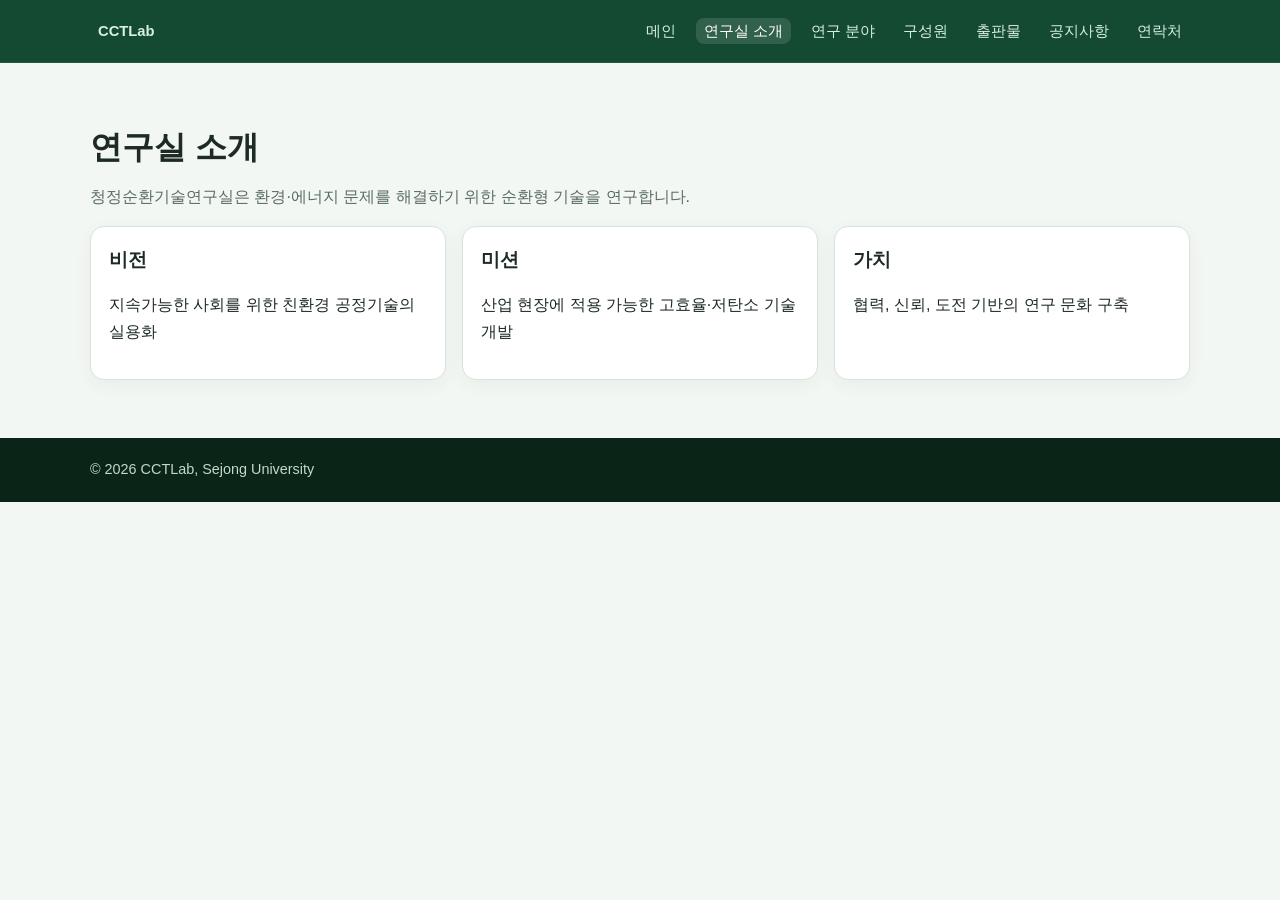
==== about.html @ c0aaa4b2 "." ====
<!doctype html>
<html lang="ko"><head>
<meta charset="UTF-8" /><meta name="viewport" content="width=device-width, initial-scale=1.0" />
<title>연구실 소개 | CCTLab</title><link rel="stylesheet" href="styles.css" />
</head><body>
<header class="site-header"><nav class="nav container"><a class="logo" href="index.html">CCTLab</a><ul>
<li><a href="index.html">메인</a></li><li><a class="active" href="about.html">연구실 소개</a></li><li><a href="research.html">연구 분야</a></li><li><a href="members.html">구성원</a></li><li><a href="publications.html">출판물</a></li><li><a href="notice.html">공지사항</a></li><li><a href="contact.html">연락처</a></li>
</ul></nav></header>
<main class="section container"><h2 class="section-title">연구실 소개</h2>
<p class="lead">청정순환기술연구실은 환경·에너지 문제를 해결하기 위한 순환형 기술을 연구합니다.</p>
<div class="grid">
<article class="card"><h3>비전</h3><p>지속가능한 사회를 위한 친환경 공정기술의 실용화</p></article>
<article class="card"><h3>미션</h3><p>산업 현장에 적용 가능한 고효율·저탄소 기술 개발</p></article>
<article class="card"><h3>가치</h3><p>협력, 신뢰, 도전 기반의 연구 문화 구축</p></article>
</div></main>
<footer class="site-footer"><div class="container">© 2026 CCTLab, Sejong University</div></footer>
</body></html>
---- styles.css ----
:root {
  --bg: #f3f7f3;
  --surface: #ffffff;
  --primary: #11643f;
  --primary-strong: #0b432a;
  --text: #1e2b24;
  --muted: #5a6d62;
  --line: #d7e4dc;
  --soft: #eaf3ee;
}

* { box-sizing: border-box; }

html, body {
  margin: 0;
  padding: 0;
  font-family: "Pretendard", "Noto Sans KR", -apple-system, BlinkMacSystemFont, "Segoe UI", sans-serif;
  color: var(--text);
  background: var(--bg);
  line-height: 1.65;
}

a { color: inherit; }

.container {
  width: min(1100px, 92%);
  margin: 0 auto;
}

.site-header {
  position: sticky;
  top: 0;
  z-index: 30;
  background: rgba(11, 67, 42, 0.96);
  backdrop-filter: blur(8px);
  border-bottom: 1px solid rgba(255, 255, 255, 0.08);
}

.nav {
  display: flex;
  justify-content: space-between;
  align-items: center;
  gap: 20px;
  padding: 14px 0;
}

.logo {
  text-decoration: none;
  color: #f3fff8;
  font-size: 1.06rem;
  font-weight: 800;
}

.nav ul {
  list-style: none;
  display: flex;
  flex-wrap: wrap;
  gap: 8px 12px;
  margin: 0;
  padding: 0;
}

.nav a {
  text-decoration: none;
  color: #d8efe3;
  font-size: 0.92rem;
  padding: 5px 8px;
  border-radius: 8px;
}

.nav a.active,
.nav a:hover {
  color: #fff;
  background: rgba(255, 255, 255, 0.12);
}

.hero {
  background: radial-gradient(circle at 20% 0%, #24875a, #0b432a 62%, #062d1c 100%);
  color: #fff;
  padding: 76px 0;
}

.hero .badge {
  display: inline-block;
  font-size: 0.82rem;
  border: 1px solid rgba(255, 255, 255, 0.45);
  border-radius: 999px;
  padding: 4px 12px;
  margin-bottom: 14px;
}

.hero h1 {
  margin: 0;
  font-size: clamp(2rem, 4.8vw, 3.1rem);
  line-height: 1.2;
}

.hero p {
  max-width: 760px;
  color: #d8efe3;
}

.btn {
  display: inline-block;
  margin-top: 8px;
  background: #fff;
  color: var(--primary-strong);
  font-weight: 700;
  text-decoration: none;
  border-radius: 10px;
  padding: 11px 16px;
}

.section {
  padding: 58px 0;
}

.section-title {
  font-size: clamp(1.35rem, 2.8vw, 2rem);
  margin: 0 0 10px;
}

.lead {
  color: var(--muted);
  margin-top: 0;
}

.grid {
  display: grid;
  gap: 16px;
  grid-template-columns: repeat(auto-fit, minmax(230px, 1fr));
}

.card {
  background: var(--surface);
  border: 1px solid var(--line);
  border-radius: 14px;
  padding: 18px;
  box-shadow: 0 5px 18px rgba(11, 67, 42, 0.05);
}

.card h3 {
  margin-top: 0;
  margin-bottom: 8px;
}

.kv {
  margin: 0;
  padding: 0;
  list-style: none;
}

.kv li {
  padding: 10px 0;
  border-bottom: 1px dashed var(--line);
}

.kv li:last-child { border-bottom: 0; }

.form-row { margin-bottom: 14px; }

label {
  display: block;
  margin-bottom: 6px;
  font-weight: 600;
}

input[type="text"], textarea, input[type="file"] {
  width: 100%;
  border: 1px solid var(--line);
  border-radius: 10px;
  padding: 10px 12px;
  font: inherit;
  background: #fff;
}

textarea { min-height: 140px; resize: vertical; }

button {
  border: 0;
  border-radius: 10px;
  background: var(--primary);
  color: #fff;
  font-weight: 700;
  padding: 11px 16px;
  cursor: pointer;
}

button:hover { background: var(--primary-strong); }

.preview {
  margin-top: 14px;
  background: var(--soft);
  border: 1px dashed #bdd4c6;
  border-radius: 12px;
  padding: 12px;
}

.preview img {
  display: none;
  max-width: 100%;
  border-radius: 8px;
  margin-top: 8px;
}

.notice-msg {
  margin-top: 12px;
  background: var(--soft);
  border: 1px solid #c9dfd1;
  border-radius: 10px;
  padding: 10px 12px;
}

.notice-list {
  margin-top: 16px;
  padding-left: 18px;
}

.site-footer {
  background: #0a2418;
  color: #c1d8cc;
  padding: 20px 0;
  font-size: 0.9rem;
}

@media (max-width: 840px) {
  .nav { flex-direction: column; align-items: flex-start; }
}
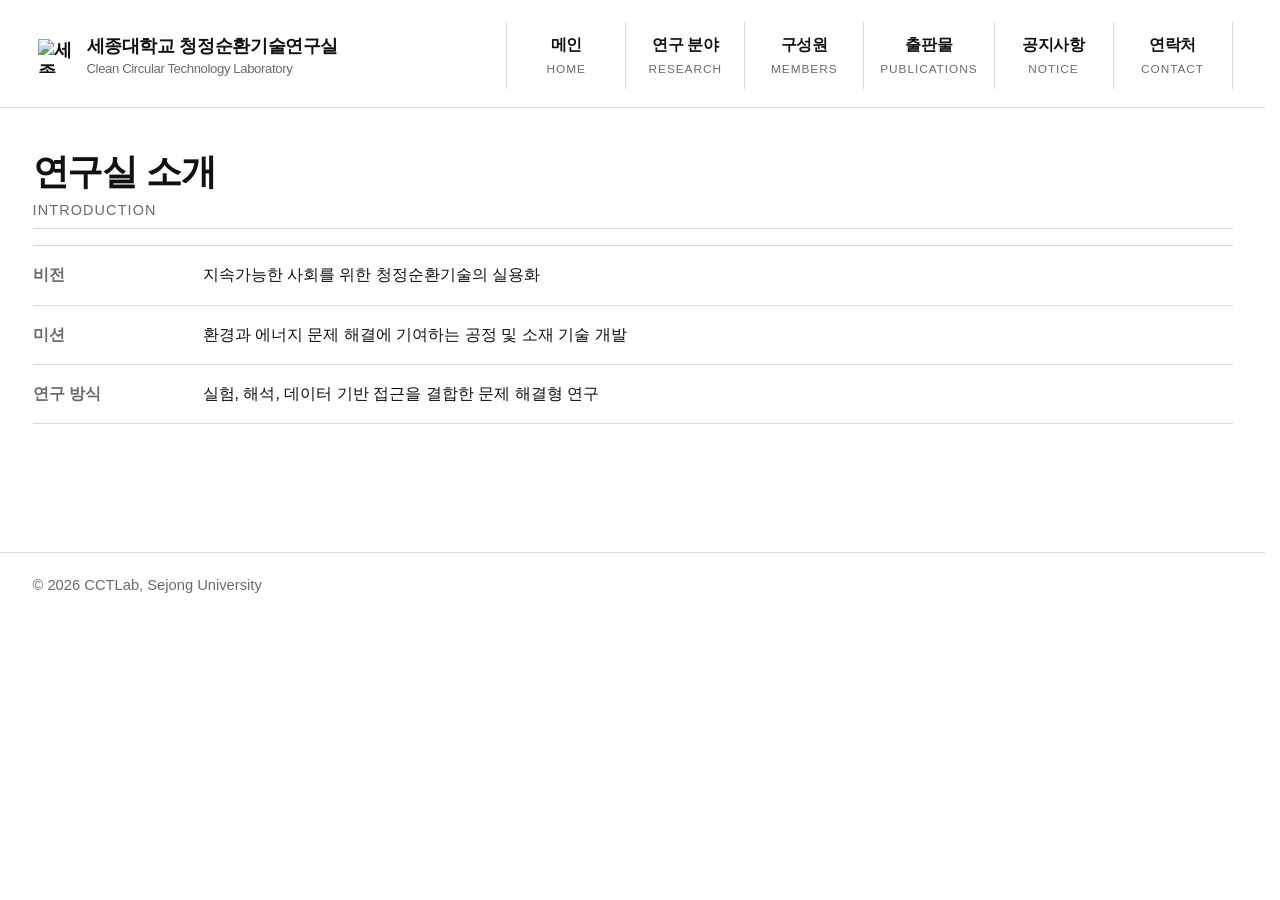
==== commit a3ae2afc: "." ====
--- a/about.html
+++ b/about.html
@@ -1,17 +1,64 @@
 <!doctype html>
-<html lang="ko"><head>
-<meta charset="UTF-8" /><meta name="viewport" content="width=device-width, initial-scale=1.0" />
-<title>연구실 소개 | CCTLab</title><link rel="stylesheet" href="styles.css" />
-</head><body>
-<header class="site-header"><nav class="nav container"><a class="logo" href="index.html">CCTLab</a><ul>
-<li><a href="index.html">메인</a></li><li><a class="active" href="about.html">연구실 소개</a></li><li><a href="research.html">연구 분야</a></li><li><a href="members.html">구성원</a></li><li><a href="publications.html">출판물</a></li><li><a href="notice.html">공지사항</a></li><li><a href="contact.html">연락처</a></li>
-</ul></nav></header>
-<main class="section container"><h2 class="section-title">연구실 소개</h2>
-<p class="lead">청정순환기술연구실은 환경·에너지 문제를 해결하기 위한 순환형 기술을 연구합니다.</p>
-<div class="grid">
-<article class="card"><h3>비전</h3><p>지속가능한 사회를 위한 친환경 공정기술의 실용화</p></article>
-<article class="card"><h3>미션</h3><p>산업 현장에 적용 가능한 고효율·저탄소 기술 개발</p></article>
-<article class="card"><h3>가치</h3><p>협력, 신뢰, 도전 기반의 연구 문화 구축</p></article>
-</div></main>
-<footer class="site-footer"><div class="container">© 2026 CCTLab, Sejong University</div></footer>
-</body></html>+<html lang="ko">
+  <head>
+    <meta charset="UTF-8" />
+    <meta name="viewport" content="width=device-width, initial-scale=1.0" />
+    <title>연구실 소개 | CCTLab</title>
+    <link rel="stylesheet" href="styles.css" />
+  </head>
+  <body>
+    <header class="site-header">
+      <nav class="nav container">
+        <a class="logo" href="index.html">
+          <span class="logo-mark-wrap">
+            <img class="logo-mark" src="images/SJU_logo.png" alt="세종대학교 로고" />
+          </span>
+          <span class="logo-text-wrap">
+            <span class="logo-text">
+              세종대학교 청정순환기술연구실
+              <small>Clean Circular Technology Laboratory</small>
+            </span>
+          </span>
+        </a>
+        <ul>
+          <li><a href="index.html"><span class="nav-ko">메인</span><span class="nav-en">Home</span></a></li>
+          <li><a href="research.html"><span class="nav-ko">연구 분야</span><span class="nav-en">Research</span></a></li>
+          <li><a href="members.html"><span class="nav-ko">구성원</span><span class="nav-en">Members</span></a></li>
+          <li><a href="publications.html"><span class="nav-ko">출판물</span><span class="nav-en">Publications</span></a></li>
+          <li><a href="notice.html"><span class="nav-ko">공지사항</span><span class="nav-en">Notice</span></a></li>
+          <li><a href="contact.html"><span class="nav-ko">연락처</span><span class="nav-en">Contact</span></a></li>
+        </ul>
+      </nav>
+    </header>
+
+    <main class="page-main container">
+      <section class="section">
+        <div class="section-head">
+          <h2 class="section-title">
+            연구실 소개
+            <span class="section-en">Introduction</span>
+          </h2>
+        </div>
+
+        <div class="detail-block">
+          <div class="detail-row">
+            <div class="detail-label">비전</div>
+            <div class="detail-value">지속가능한 사회를 위한 청정순환기술의 실용화</div>
+          </div>
+          <div class="detail-row">
+            <div class="detail-label">미션</div>
+            <div class="detail-value">환경과 에너지 문제 해결에 기여하는 공정 및 소재 기술 개발</div>
+          </div>
+          <div class="detail-row">
+            <div class="detail-label">연구 방식</div>
+            <div class="detail-value">실험, 해석, 데이터 기반 접근을 결합한 문제 해결형 연구</div>
+          </div>
+        </div>
+      </section>
+    </main>
+
+    <footer class="site-footer">
+      <div class="container">© 2026 CCTLab, Sejong University</div>
+    </footer>
+  </body>
+</html>
--- a/styles.css
+++ b/styles.css
@@ -1,228 +1,661 @@
 :root {
-  --bg: #f3f7f3;
+  --bg: #ffffff;
   --surface: #ffffff;
-  --primary: #11643f;
-  --primary-strong: #0b432a;
-  --text: #1e2b24;
-  --muted: #5a6d62;
-  --line: #d7e4dc;
-  --soft: #eaf3ee;
-}
-
-* { box-sizing: border-box; }
-
-html, body {
+  --text: #111111;
+  --muted: #6b6b6b;
+  --line: #d9d9d9;
+  --line-strong: #bdbdbd;
+  --accent: #1f1f1f;
+}
+
+* {
+  box-sizing: border-box;
+}
+
+html,
+body {
   margin: 0;
   padding: 0;
+  background: var(--bg);
+  color: var(--text);
   font-family: "Pretendard", "Noto Sans KR", -apple-system, BlinkMacSystemFont, "Segoe UI", sans-serif;
-  color: var(--text);
-  background: var(--bg);
   line-height: 1.65;
 }
 
-a { color: inherit; }
+html {
+  scrollbar-gutter: stable;
+}
+
+img {
+  max-width: 100%;
+  display: block;
+}
+
+a {
+  color: inherit;
+  text-decoration: none;
+}
 
 .container {
-  width: min(1100px, 92%);
+  width: min(1200px, calc(100% - 56px));
   margin: 0 auto;
 }
 
 .site-header {
   position: sticky;
   top: 0;
-  z-index: 30;
-  background: rgba(11, 67, 42, 0.96);
-  backdrop-filter: blur(8px);
-  border-bottom: 1px solid rgba(255, 255, 255, 0.08);
+  z-index: 100;
+  background: #fff;
+  border-bottom: 1px solid var(--line);
 }
 
 .nav {
   display: flex;
+  align-items: center;
   justify-content: space-between;
+  gap: 32px;
+  padding: 22px 0 18px;
+}
+
+.nav .logo {
+  display: flex;
+  flex-direction: row;
+  flex-wrap: nowrap;
+  align-items: stretch;
+  justify-content: flex-start;
+  gap: 0;
+  font-size: 1.15rem;
+  font-weight: 700;
+  letter-spacing: -0.02em;
+  line-height: 1.2;
+  width: fit-content;
+}
+
+.logo-mark-wrap {
+  width: 44px;
+  min-width: 44px;
+  height: 44px;
+  display: flex;
   align-items: center;
-  gap: 20px;
-  padding: 14px 0;
-}
-
-.logo {
-  text-decoration: none;
-  color: #f3fff8;
-  font-size: 1.06rem;
-  font-weight: 800;
+  justify-content: center;
+  margin-right: 10px;
+}
+
+.logo-mark {
+  width: 34px;
+  height: 34px;
+  display: block;
+  object-fit: contain;
+  object-position: center center;
+}
+
+.logo-text-wrap {
+  min-height: 44px;
+  display: flex;
+  align-items: center;
+}
+
+.logo-text {
+  display: block;
+  min-width: 0;
+}
+
+.logo small {
+  display: block;
+  margin-top: 4px;
+  color: var(--muted);
+  font-size: 0.82rem;
+  font-weight: 500;
 }
 
 .nav ul {
   list-style: none;
   display: flex;
   flex-wrap: wrap;
-  gap: 8px 12px;
+  justify-content: flex-end;
+  gap: 0;
   margin: 0;
   padding: 0;
 }
 
-.nav a {
-  text-decoration: none;
-  color: #d8efe3;
+.nav li {
+  border-left: 1px solid var(--line);
+}
+
+.nav li:last-child {
+  border-right: 1px solid var(--line);
+}
+
+.nav ul a {
+  min-width: 118px;
+  padding: 10px 16px;
+  display: flex;
+  flex-direction: column;
+  align-items: center;
+  gap: 2px;
+  text-align: center;
+}
+
+.nav a.active {
+  background: #ffffff;
+}
+
+.nav-ko {
+  font-size: 0.98rem;
+  font-weight: 700;
+  letter-spacing: -0.02em;
+}
+
+.nav-en {
+  font-size: 0.74rem;
+  color: var(--muted);
+  text-transform: uppercase;
+  letter-spacing: 0.08em;
+}
+
+.page-main {
+  padding: 20px 0 48px;
+}
+
+.hero {
+  display: block;
+  padding: 4px 0 28px;
+  border-bottom: 1px solid var(--line);
+}
+
+.hero-copy .eyebrow {
+  margin: 0 0 12px;
+  color: var(--muted);
+  font-size: 0.85rem;
+  letter-spacing: 0.12em;
+  text-transform: uppercase;
+}
+
+.hero-copy h1 {
+  margin: 0;
+  font-size: 2rem;
+  line-height: 1.08;
+  letter-spacing: -0.04em;
+}
+
+.hero-copy .subtitle {
+  margin: 18px 0 0;
+  max-width: 920px;
+  color: var(--muted);
+  font-size: 1.05rem;
+}
+
+.hero-copy .title-en {
+  display: block;
+  margin-top: 10px;
+  font-size: clamp(1.05rem, 2vw, 1.4rem);
+  color: var(--muted);
+  letter-spacing: 0.02em;
+}
+
+.hero-media-wrap {
+  margin-top: 28px;
+}
+
+.hero-media {
+  border: 1px solid var(--line);
+  background: #fff;
+}
+
+.hero-media img {
+  width: 100%;
+  height: 100%;
+  object-fit: cover;
+  aspect-ratio: 16 / 5.5;
+}
+
+.hero-note {
+  margin: 10px 0 0;
+  color: var(--muted);
+  font-size: 0.82rem;
+}
+
+.section {
+  padding: 24px 0 0;
+}
+
+.compact-section {
+  padding-top: 20px;
+}
+
+.section-head {
+  display: flex;
+  align-items: baseline;
+  justify-content: space-between;
+  gap: 20px;
+  margin-bottom: 16px;
+  padding-bottom: 10px;
+  border-bottom: 1px solid var(--line);
+}
+
+.section-title {
+  margin: 0;
+  font-size: clamp(1.6rem, 2.8vw, 2.4rem);
+  line-height: 1.15;
+  letter-spacing: -0.03em;
+}
+
+.section-title-compact {
+  font-size: clamp(1.05rem, 1.8vw, 1.25rem);
+  letter-spacing: -0.02em;
+}
+
+.section-title-compact .section-en {
+  margin-top: 4px;
+  font-size: 0.72rem;
+}
+
+.section-title .section-en {
+  display: block;
+  margin-top: 8px;
+  color: var(--muted);
+  font-size: 0.9rem;
+  font-weight: 500;
+  letter-spacing: 0.08em;
+  text-transform: uppercase;
+}
+
+.section-copy {
+  margin: 0;
+  max-width: 780px;
+  color: var(--muted);
+}
+
+.line-grid {
+  display: grid;
+  grid-template-columns: repeat(3, minmax(0, 1fr));
+  border-top: 1px solid var(--line);
+  border-left: 1px solid var(--line);
+}
+
+.line-card {
+  min-height: 210px;
+  padding: 24px;
+  border-right: 1px solid var(--line);
+  border-bottom: 1px solid var(--line);
+}
+
+.line-card h3 {
+  margin: 0 0 10px;
+  font-size: 1.1rem;
+  letter-spacing: -0.02em;
+}
+
+.line-card p {
+  margin: 0;
+  color: var(--muted);
+}
+
+.two-column {
+  display: grid;
+  grid-template-columns: minmax(0, 1.1fr) minmax(0, 0.9fr);
+  gap: 36px;
+  align-items: start;
+}
+
+.detail-block,
+.line-panel {
+  border-top: 1px solid var(--line);
+}
+
+.detail-row,
+.notice-item,
+.pub-item,
+.contact-row {
+  display: grid;
+  gap: 20px;
+  padding: 16px 0;
+  border-bottom: 1px solid var(--line);
+}
+
+.detail-row {
+  grid-template-columns: 150px minmax(0, 1fr);
+}
+
+.detail-label,
+.notice-date,
+.pub-year,
+.contact-label {
+  color: var(--muted);
+  font-weight: 600;
+}
+
+.detail-value,
+.notice-body,
+.pub-title,
+.contact-value {
+  min-width: 0;
+}
+
+.notice-board {
+  border-top: 1px solid var(--line);
+}
+
+.notice-layout {
+  display: grid;
+  grid-template-columns: minmax(340px, 0.9fr) minmax(0, 1.1fr);
+  gap: 32px;
+}
+
+.notice-list-head {
+  padding-bottom: 12px;
+  border-bottom: 1px solid var(--line);
+  font-weight: 700;
+}
+
+.notice-board-list {
+  border-top: 0;
+}
+
+.notice-item {
+  grid-template-columns: 140px minmax(0, 1fr);
+}
+
+.notice-trigger {
+  width: 100%;
+  border: 0;
+  background: #ffffff;
+  text-align: left;
+  cursor: pointer;
+}
+
+.notice-trigger.is-active {
+  background: #ffffff;
+}
+
+.notice-trigger:hover .notice-title,
+.notice-trigger.is-active .notice-title {
+  text-decoration: underline;
+}
+
+.notice-title {
+  margin: 0 0 8px;
+  font-size: 1.12rem;
+}
+
+.notice-detail-panel {
+  border-top: 1px solid var(--line);
+}
+
+.notice-view {
+  padding: 18px 0 0;
+}
+
+.notice-view-title {
+  margin: 12px 0 14px;
+  font-size: 1.5rem;
+  line-height: 1.3;
+  letter-spacing: -0.03em;
+}
+
+.notice-view-content {
+  padding-top: 18px;
+  border-top: 1px solid var(--line);
+  color: var(--muted);
+  white-space: pre-wrap;
+}
+
+.notice-body p {
+  margin: 0;
+  color: var(--muted);
+}
+
+.notice-guide {
+  margin-top: 18px;
+  padding-top: 14px;
+  border-top: 1px solid var(--line);
+  color: var(--muted);
   font-size: 0.92rem;
-  padding: 5px 8px;
-  border-radius: 8px;
-}
-
-.nav a.active,
-.nav a:hover {
-  color: #fff;
-  background: rgba(255, 255, 255, 0.12);
-}
-
-.hero {
-  background: radial-gradient(circle at 20% 0%, #24875a, #0b432a 62%, #062d1c 100%);
-  color: #fff;
-  padding: 76px 0;
-}
-
-.hero .badge {
-  display: inline-block;
-  font-size: 0.82rem;
-  border: 1px solid rgba(255, 255, 255, 0.45);
-  border-radius: 999px;
-  padding: 4px 12px;
-  margin-bottom: 14px;
-}
-
-.hero h1 {
-  margin: 0;
-  font-size: clamp(2rem, 4.8vw, 3.1rem);
-  line-height: 1.2;
-}
-
-.hero p {
-  max-width: 760px;
-  color: #d8efe3;
-}
-
-.btn {
-  display: inline-block;
-  margin-top: 8px;
-  background: #fff;
-  color: var(--primary-strong);
-  font-weight: 700;
-  text-decoration: none;
-  border-radius: 10px;
-  padding: 11px 16px;
-}
-
-.section {
-  padding: 58px 0;
-}
-
-.section-title {
-  font-size: clamp(1.35rem, 2.8vw, 2rem);
-  margin: 0 0 10px;
-}
-
-.lead {
-  color: var(--muted);
-  margin-top: 0;
-}
-
-.grid {
+}
+
+.people-grid {
   display: grid;
-  gap: 16px;
-  grid-template-columns: repeat(auto-fit, minmax(230px, 1fr));
-}
-
-.card {
-  background: var(--surface);
+  grid-template-columns: repeat(2, minmax(0, 1fr));
+  gap: 0;
+  border-top: 1px solid var(--line);
+  border-left: 1px solid var(--line);
+}
+
+.people-grid-single {
+  grid-template-columns: 1fr;
+}
+
+.person-card {
+  display: grid;
+  grid-template-columns: 180px minmax(0, 1fr);
+  gap: 18px;
+  padding: 16px;
+  border-right: 1px solid var(--line);
+  border-bottom: 1px solid var(--line);
+}
+
+.person-photo {
   border: 1px solid var(--line);
-  border-radius: 14px;
-  padding: 18px;
-  box-shadow: 0 5px 18px rgba(11, 67, 42, 0.05);
-}
-
-.card h3 {
-  margin-top: 0;
-  margin-bottom: 8px;
-}
-
-.kv {
+  aspect-ratio: 4 / 5;
+  background: #ffffff;
+}
+
+.person-photo img {
+  width: 100%;
+  height: 100%;
+  object-fit: cover;
+}
+
+.person-name {
+  margin: 0 0 8px;
+  font-size: 1.15rem;
+}
+
+.person-role {
+  margin: 0 0 8px;
+  color: var(--muted);
+}
+
+.person-meta {
   margin: 0;
   padding: 0;
   list-style: none;
 }
 
-.kv li {
+.person-meta li {
+  padding: 6px 0;
+  border-top: 1px solid var(--line);
+}
+
+.person-meta li:last-child {
+  border-bottom: 1px solid var(--line);
+}
+
+.person-profile-groups {
+  border-top: 1px solid var(--line);
+}
+
+.person-profile-group + .person-profile-group {
+  margin-top: 4px;
+  padding-top: 4px;
+  border-top: 1px solid var(--line);
+}
+
+.person-group-title {
+  margin: 0 0 2px;
+  font-size: 0.92rem;
+}
+
+.person-profile-list {
+  margin: 0;
+  padding: 0;
+  list-style: none;
+}
+
+.person-profile-list li {
+  padding: 1px 0;
+}
+
+.person-line-ko,
+.person-line-en {
+  display: block;
+}
+
+.person-line-en {
+  color: var(--muted);
+  font-size: 0.82rem;
+  line-height: 1.35;
+}
+
+.pub-list {
+  border-top: 1px solid var(--line);
+}
+
+.pub-more {
+  margin-top: 10px;
+}
+
+.pub-more summary {
   padding: 10px 0;
-  border-bottom: 1px dashed var(--line);
-}
-
-.kv li:last-child { border-bottom: 0; }
-
-.form-row { margin-bottom: 14px; }
-
-label {
-  display: block;
-  margin-bottom: 6px;
+  border-top: 1px solid var(--line);
+  border-bottom: 1px solid var(--line);
+  font-size: 0.9rem;
+  color: var(--muted);
+  cursor: pointer;
+  list-style: none;
+}
+
+.pub-more summary::-webkit-details-marker {
+  display: none;
+}
+
+.pub-more .less-label {
+  display: none;
+}
+
+.pub-more[open] .more-label {
+  display: none;
+}
+
+.pub-more[open] .less-label {
+  display: inline;
+}
+
+.pub-more[open] summary {
+  margin-bottom: 0;
+}
+
+.pub-item {
+  grid-template-columns: 100px minmax(0, 1fr);
+  gap: 12px;
+  padding: 10px 0;
+}
+
+.pub-title {
   font-weight: 600;
-}
-
-input[type="text"], textarea, input[type="file"] {
-  width: 100%;
+  font-size: 0.94rem;
+  line-height: 1.45;
+}
+
+.pub-authors {
+  margin-top: 4px;
+  color: var(--muted);
+  font-size: 0.86rem;
+  line-height: 1.4;
+}
+
+.pub-meta {
+  margin-top: 3px;
+  color: var(--muted);
+  font-size: 0.85rem;
+  line-height: 1.35;
+}
+
+.outline-button {
+  display: inline-flex;
+  align-items: center;
+  justify-content: center;
+  min-height: 36px;
+  padding: 0 14px;
   border: 1px solid var(--line);
-  border-radius: 10px;
-  padding: 10px 12px;
-  font: inherit;
-  background: #fff;
-}
-
-textarea { min-height: 140px; resize: vertical; }
-
-button {
-  border: 0;
-  border-radius: 10px;
-  background: var(--primary);
-  color: #fff;
-  font-weight: 700;
-  padding: 11px 16px;
-  cursor: pointer;
-}
-
-button:hover { background: var(--primary-strong); }
-
-.preview {
-  margin-top: 14px;
-  background: var(--soft);
-  border: 1px dashed #bdd4c6;
-  border-radius: 12px;
-  padding: 12px;
-}
-
-.preview img {
-  display: none;
-  max-width: 100%;
-  border-radius: 8px;
-  margin-top: 8px;
-}
-
-.notice-msg {
-  margin-top: 12px;
-  background: var(--soft);
-  border: 1px solid #c9dfd1;
-  border-radius: 10px;
-  padding: 10px 12px;
-}
-
-.notice-list {
-  margin-top: 16px;
-  padding-left: 18px;
+  background: #ffffff;
+  color: var(--text);
+  font-weight: 600;
+  font-size: 0.88rem;
+  white-space: nowrap;
+}
+
+.outline-button:hover {
+  border-color: var(--line-strong);
+}
+
+.contact-list {
+  border-top: 1px solid var(--line);
+}
+
+.contact-row {
+  grid-template-columns: 180px minmax(0, 1fr);
 }
 
 .site-footer {
-  background: #0a2418;
-  color: #c1d8cc;
-  padding: 20px 0;
-  font-size: 0.9rem;
-}
-
-@media (max-width: 840px) {
-  .nav { flex-direction: column; align-items: flex-start; }
-}+  margin-top: 80px;
+  border-top: 1px solid var(--line);
+  color: var(--muted);
+}
+
+.site-footer .container {
+  padding: 20px 0 36px;
+  font-size: 0.92rem;
+}
+
+@media (max-width: 1080px) {
+  .nav {
+    flex-direction: column;
+    align-items: stretch;
+  }
+
+  .nav ul {
+    justify-content: flex-start;
+  }
+
+  .two-column,
+  .notice-layout {
+    grid-template-columns: 1fr;
+  }
+
+  .line-grid,
+  .people-grid {
+    grid-template-columns: 1fr;
+  }
+}
+
+@media (max-width: 720px) {
+  .container {
+    width: min(100%, calc(100% - 28px));
+  }
+
+  .nav ul {
+    display: grid;
+    grid-template-columns: repeat(2, minmax(0, 1fr));
+  }
+
+  .nav li:nth-child(2n) {
+    border-right: 1px solid var(--line);
+  }
+
+  .nav li:last-child {
+    border-right: 1px solid var(--line);
+  }
+
+  .person-card {
+    grid-template-columns: 1fr;
+  }
+
+  .detail-row,
+  .notice-item,
+  .pub-item,
+  .contact-row {
+    grid-template-columns: 1fr;
+    gap: 6px;
+  }
+}
